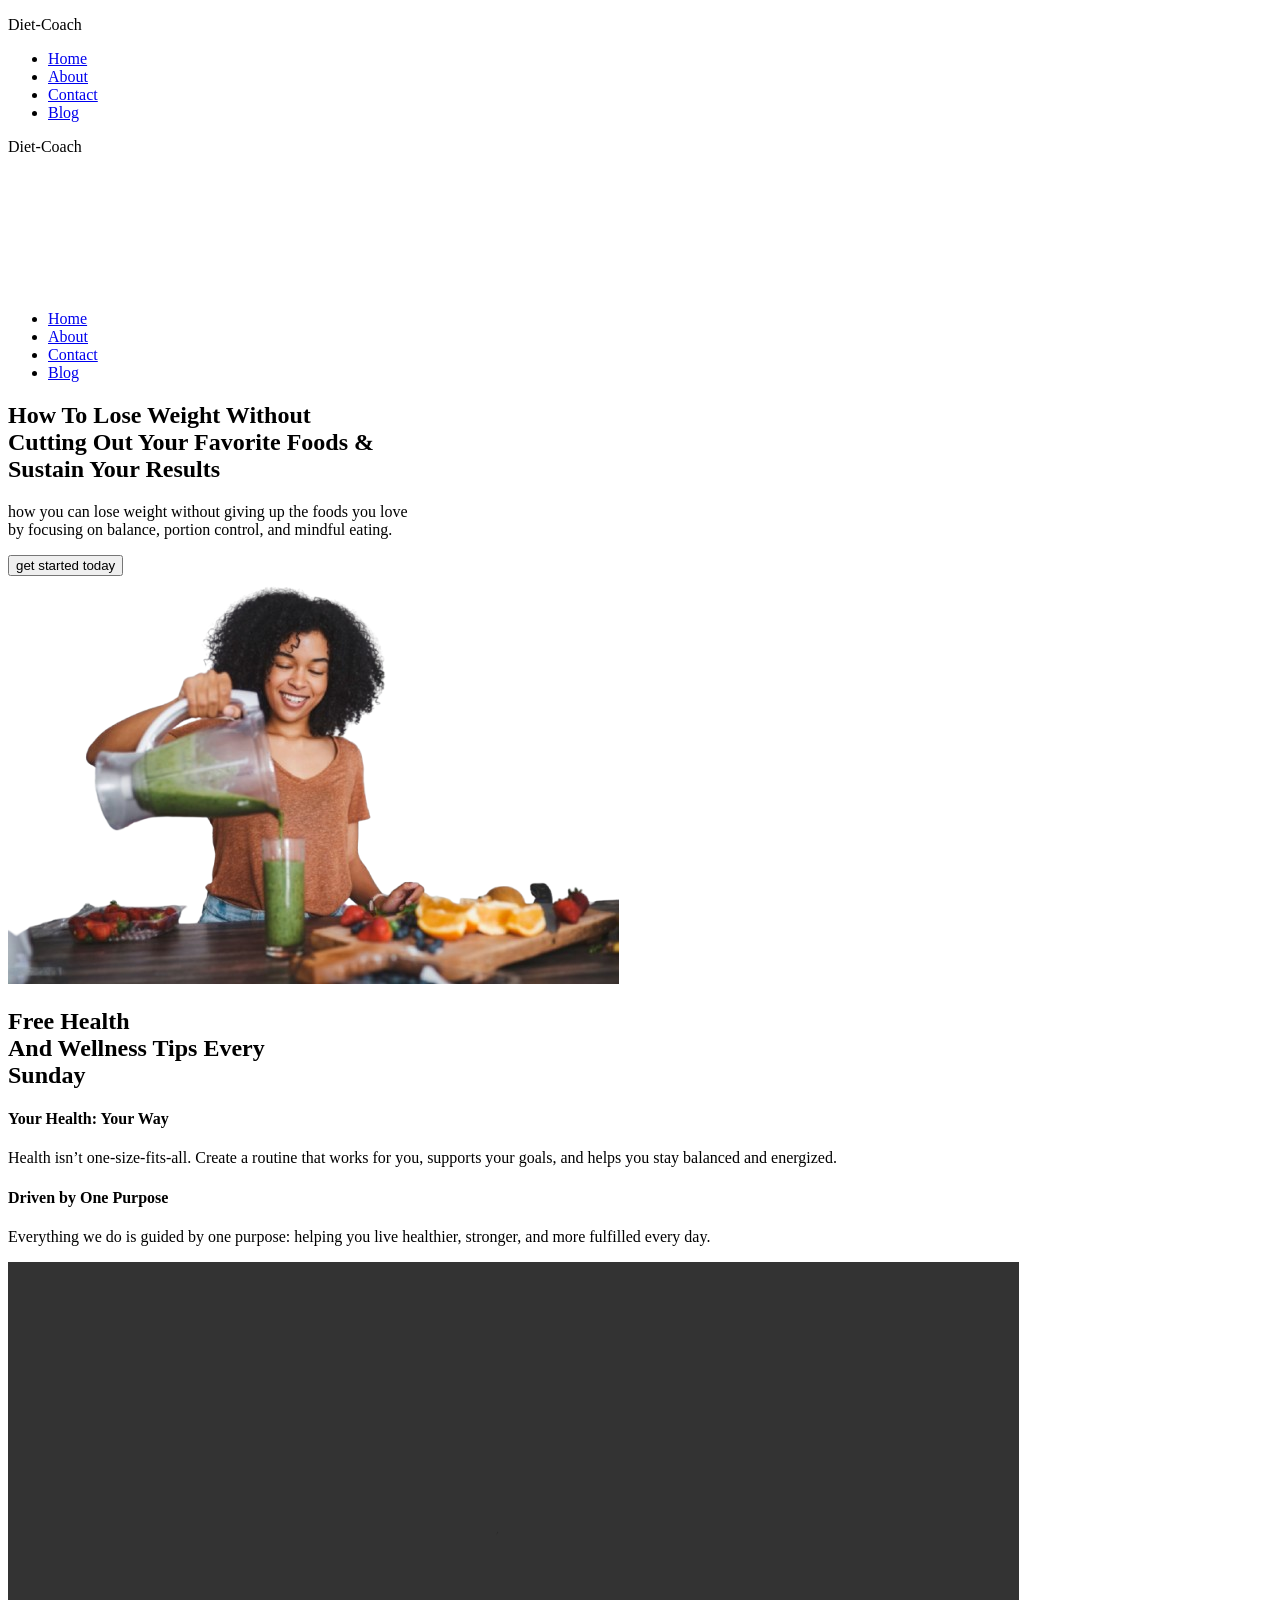
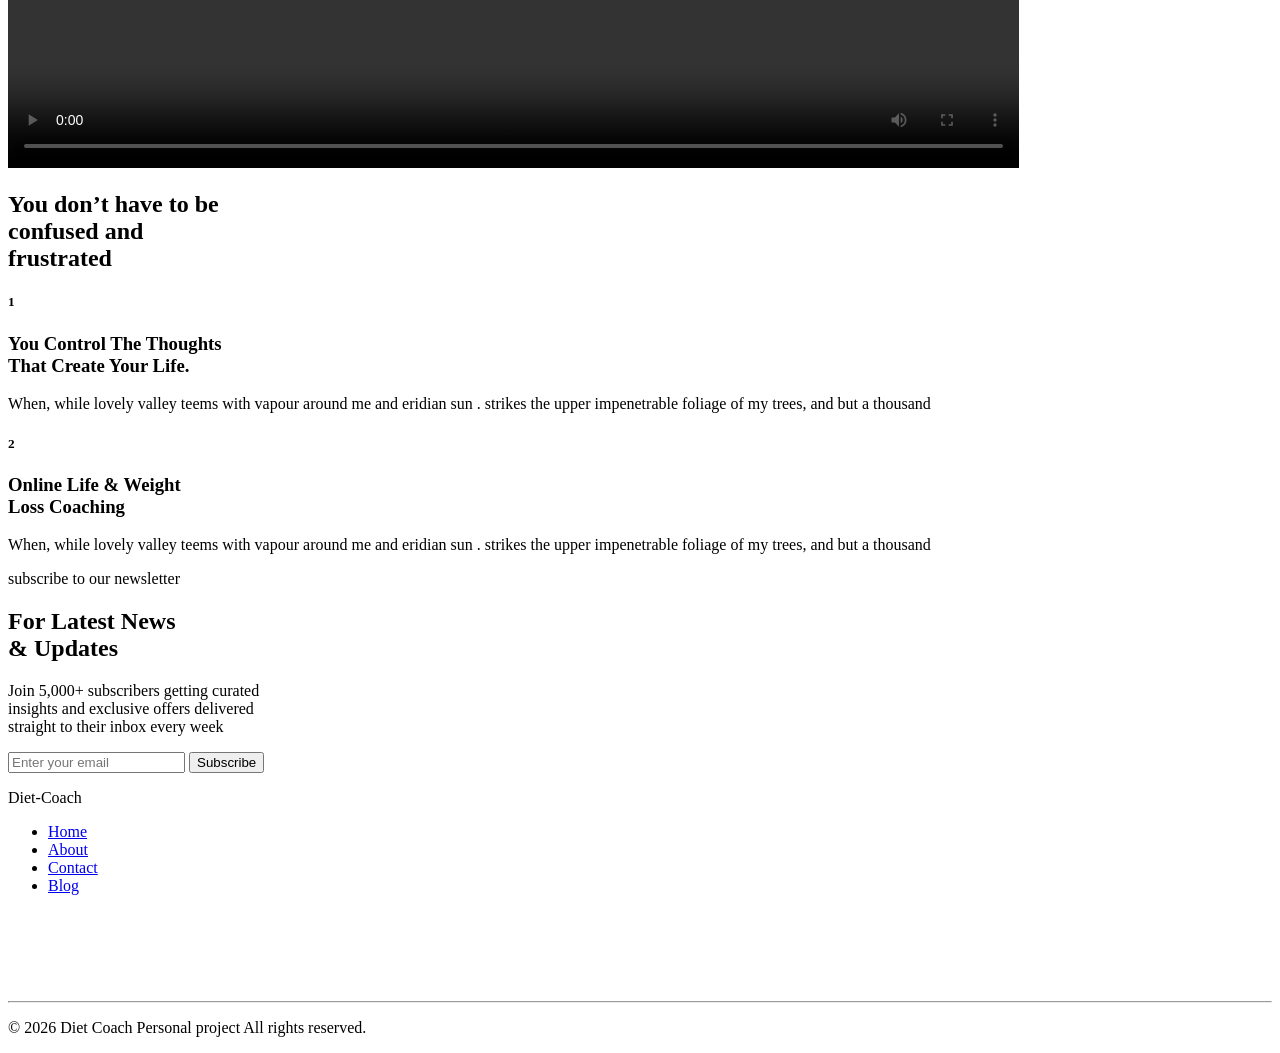
==== html/about.html @ 289330c9 "update hero section img" ====
<!DOCTYPE html>
<html lang="en">
<head>
    <meta charset="UTF-8">
    <meta name="viewport" content="width=device-width, initial-scale=1.0">
    <link rel="stylesheet" href="styles/about.css">
    <link rel="stylesheet" href="globalStyles/global.css">
    <title>About us</title>
</head>
<body>
    <main class="main-container">
    <section class="hero-section">
        <div class="nav-container">
            <nav class="desktop-nav" aria-label="desktop-nav">
                <div class="desktop-logo">
                    <p>Diet-Coach</p>
                </div>
    
                <div class="desktop-link">
                    <ul>
                        <li>
                            <a href="index.html">Home</a>
                        </li>
                        <li><a href="html/about.html">About</a></li>
                        <li><a href="html/contact.html">Contact</a></li>
                        <li> <a href="html/blog.html">Blog</a></li>
                    </ul>
                </div>
            </nav>
    
            <!-- Mobile Nav-->
            <nav class="mobile-nav" aria-label="mobile-menu">
                <div class="mobile-logo">
                    <p>Diet-Coach</p>
                </div>
                <img src="/images/hambuger-menu.png" alt="hamburger-menu" class="menu-icon">
            </nav>
    
            <!-- The hidden overlay menu -->
            <div class="menu-panel">
                <div class="close-icon-container">
                    <img src="/images/close-icon.png" alt="close-icon" class="close-icon">
                </div>
    
                <ul class="mobile-links">
                    <li>
                        <a href="/index.html">Home</a>
                    </li>
                    <li><a href="/html/about.html">About</a></li>
                    <li><a href="/html/contact.html">Contact</a></li>
                    <li> <a href="/html/blog.html">Blog</a></li>
                </ul>
            </div>
    
        </div>
    
        <div class="about-section-container">
            <div class="hero-content">
            
                <h1 class="hero-content-title">
                How To Lose Weight Without <br>
                 Cutting Out Your Favorite Foods &  <br> Sustain
                  Your Results
                </h1>
                <p class="about-content">
               how you can lose weight without giving up the foods you love <br> by focusing 
             on balance, portion control,  and mindful eating.
                </p>
                <button class="btn hero-btn">
                    get started today
                </button>
            </div>
    
            <div class="about-image-container">
               <img src="/images/about-img.png" alt="about-hero-img""
               class="about-hero-img">
            </div>
        </div>
    </section>

    <section class="wellness-section">
        <div class="wellness-content">
            <h1 class="wellness-title">
            Free Health <br>
            And Wellness Tips Every <br> Sunday
            </h1>
            <div class="wellness-subtitle">
                <h4>
               <span>Your Health:</span> Your Way
                </h4>

                <p>Health isn’t one-size-fits-all. Create a routine that works for you, supports your goals, and helps you stay balanced
                and energized.</p>
            </div>

            <div class="wellness-subtitle">
                <h4>
                Driven by One Purpose
                </h4>
            
                <p>Everything we do is guided by one purpose: helping you live healthier, stronger, and more fulfilled every day. </p>
            </div>
        </div>

        <div class="wellness-video-container">
            <video src="/images/diet-video.mp4"
         type="video/mp4" controls width="80%"></video>
        </div>
    </section>

    <section class="about-cs-section">
        <div class="cs-heading">
        <h1>You don’t have to be <br> confused and <br> frustrated</h1>    
        </div>

        <div class="content-section">

            <div class="circle">
              <h5>1</h5>
            </div>
            <h3 class="cs-sub-tittle">
                You Control The Thoughts <br> That Create Your Life.
            </h3>
            <p class="cs-content">
                When, while lovely valley teems with vapour around me and eridian sun . strikes the upper impenetrable foliage of my
                trees, and but a thousand
            </p>

        </div>

        <div class="content-section">
        
            <div class="circle">
           <h5>2</h5>
            </div>
            <h3 class="cs-sub-tittle">
                Online Life & Weight <br> Loss Coaching
            </h3>
            <p class="cs-content">
                When, while lovely valley teems with vapour around me and eridian sun . strikes the upper impenetrable foliage
                of my
                trees, and but a thousand
            </p>
        </div>
    </section>

    <section class="news-update">
        <div>
            <p class="newsletter">subscribe to our newsletter</p>
    
            <h2 class="update-title">
                For Latest News <br> & Updates
            </h2>
            <p class="update-content">
                Join 5,000+ subscribers getting curated <br> insights and exclusive offers delivered <br> straight to their
                inbox every week
            </p>
    
        </div>
        <div class="input-container">
    
            <input type="email" placeholder="Enter your email" class="email-input">
    
            <button class="btn subscribe-btn">Subscribe</button>
    
        </div>
    </section>
    
    <footer class="footer">
        <div class="footer-container">
            <div class="footer-logo">
                <p>Diet-Coach</p>
            </div>
    
            <div class="footer-links">
                <ul>
                    <li>
                        <a href="/index.html">Home</a>
                    </li>
                    <li><a href="html/about.html">About</a></li>
                    <li><a href="/html/contact.html">Contact</a></li>
                    <li> <a href="/html/blog.html">Blog</a></li>
                </ul>
            </div>
    
            <div class="social-media">
                <img src="/images/linkedln.png" alt="linkedln">
                <img src="/images/facebook.png" alt="facebook">
                <img src="/images/twitter.png" alt="twitter">
                <img src="/images/instangram.png" alt="instagram">
            </div>
        </div>
        <hr>
        <p class="reserve">
            &copy; 2026 Diet Coach Personal project All rights reserved.
        </p>
    </footer>
    </main>
  <script src="/globalscript/script.js"></script>
  <script src="/scripts/about.js"></script>
</body>
</html>
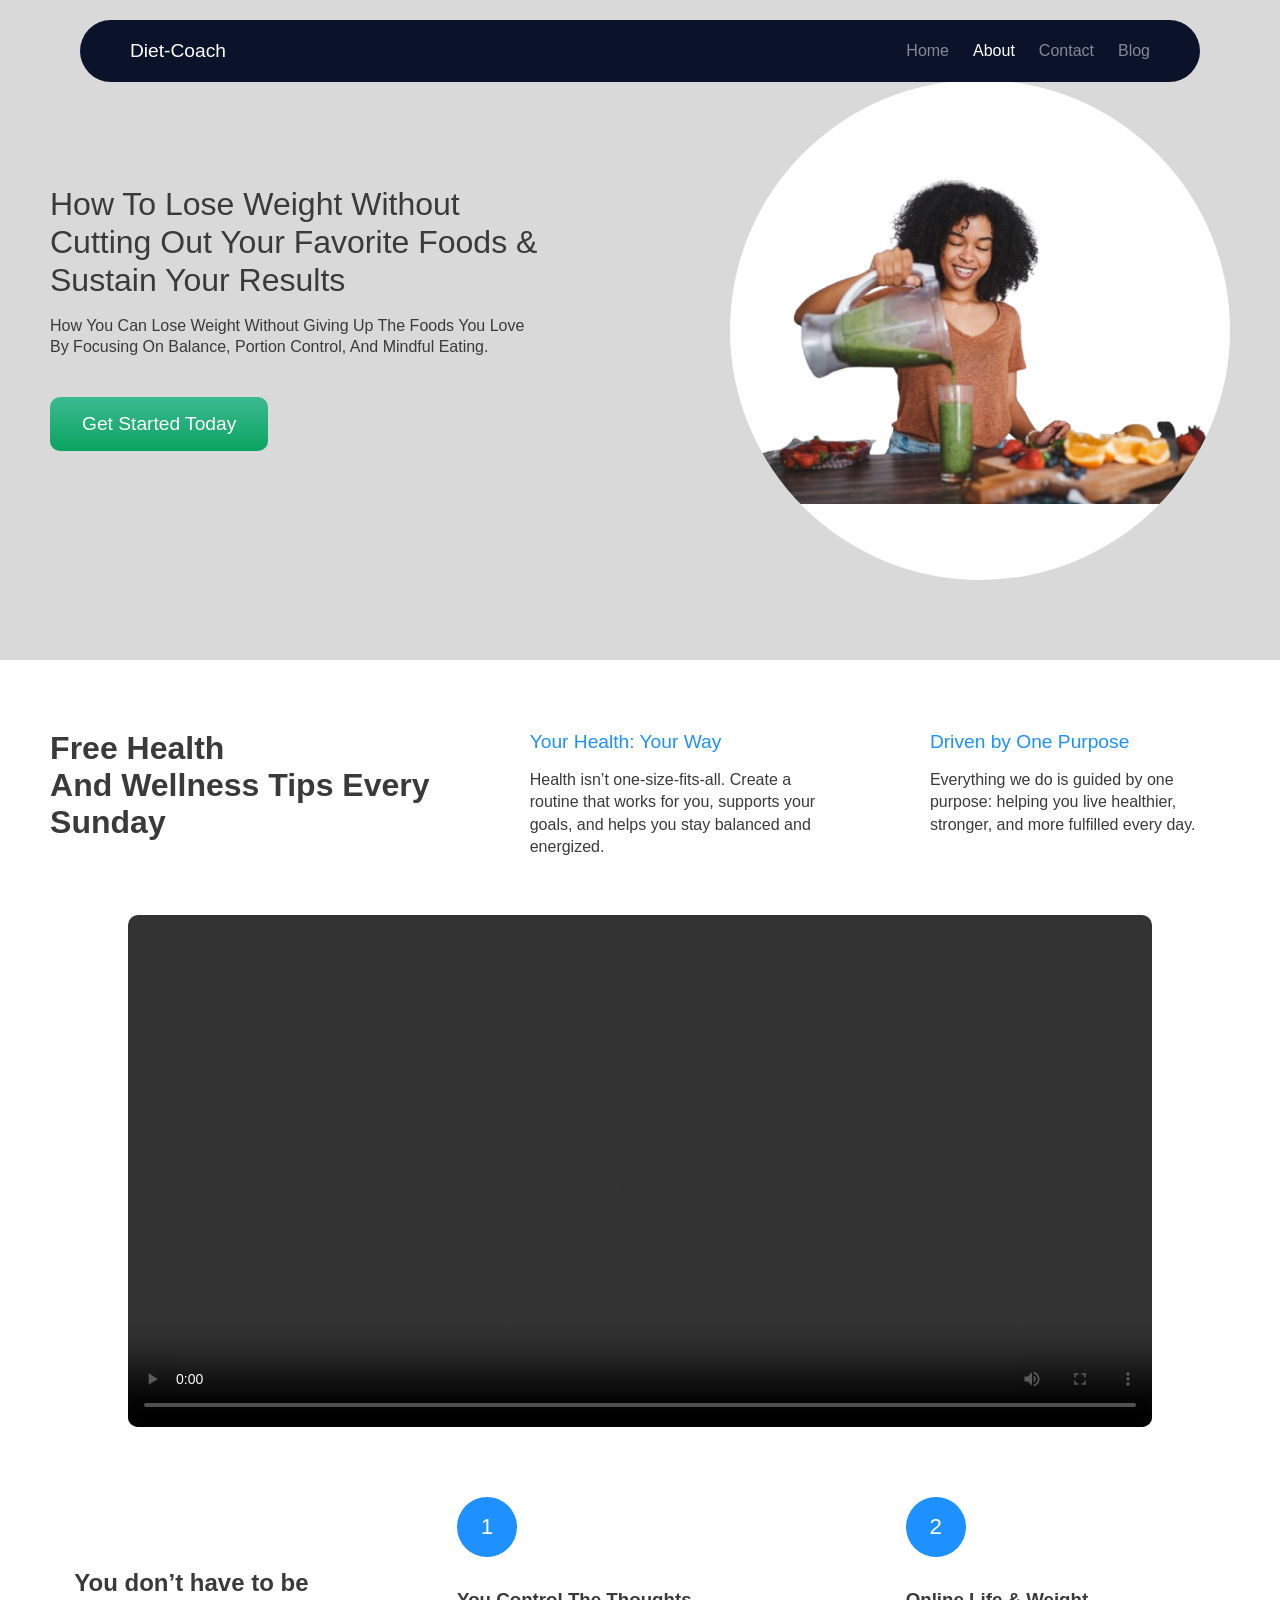
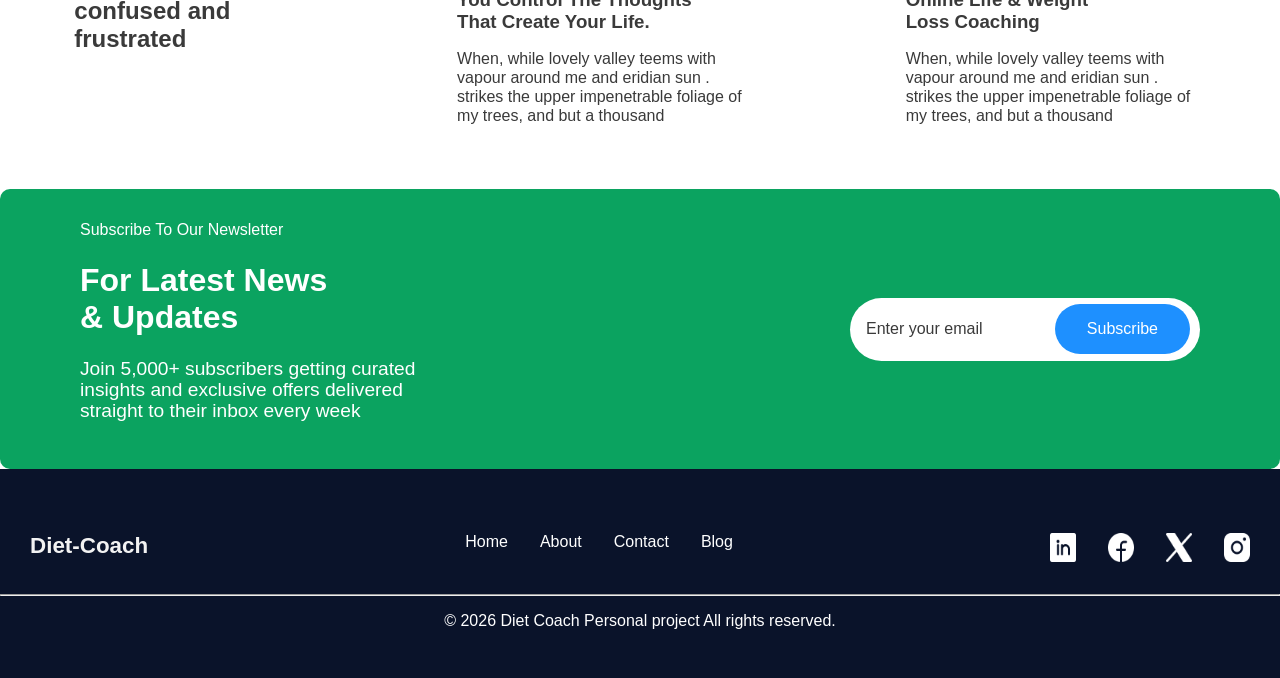
==== commit 6fd6d61c: "update about css file path" ====
--- a/html/about.html
+++ b/html/about.html
@@ -3,8 +3,8 @@
 <head>
     <meta charset="UTF-8">
     <meta name="viewport" content="width=device-width, initial-scale=1.0">
-    <link rel="stylesheet" href="styles/about.css">
-    <link rel="stylesheet" href="globalStyles/global.css">
+    <link rel="stylesheet" href="/styles/about.css">
+    <link rel="stylesheet" href="/globalStyles/global.css">
     <title>About us</title>
 </head>
 <body>
--- a/styles/about.css
+++ b/styles/about.css
@@ -0,0 +1,571 @@
+.desktop-logo p {
+    color: var(--active-color);
+    font-size: 1.2rem;
+    font-family: var(--main-font);
+}
+
+.desktop-nav {
+    display: flex;
+    justify-content: space-between;
+    align-items: center;
+    background-color: var(--nav-color);
+    padding: 20px 50px;
+    border-radius: 50px;
+    left: 80px;
+    right: 80px;
+    position: fixed;
+    z-index: 100;
+}
+
+.desktop-link ul {
+    display: flex;
+    gap: 24px;
+    text-decoration: none;
+    cursor: pointer;
+    font-family: var(--main-font);
+    color: var(--inactive-color);
+    font-family: 1rem;
+}
+
+.desktop-link li {
+    list-style: none;
+}
+
+.desktop-link a {
+    text-decoration: none;
+    cursor: pointer;
+    font-family: var(--main-font);
+    color: var(--inactive-color);
+}
+
+.desktop-link  li:nth-child(2) a {
+    color: var(--active-color);
+}
+
+/* Mobile nav */
+.mobile-nav {
+    display: none;
+}
+
+.menu-panel {
+    display: none;
+}
+
+.menu-container {
+    display: none;
+}
+
+.hero-section {
+    background-color: var(--hero-bg-color);
+    padding: 20px 0;
+}
+
+.about-section-container {
+    display: flex;
+    justify-content: space-between;
+    align-items: center;
+    padding: 60px 50px;
+}
+
+.hero-content-title {
+    font-family: var(--main-font);
+    color: var(--text-color);
+    line-height: 1.2;
+    font-weight: normal;
+    font-size: 2rem;
+}
+
+.about-content {
+    margin: 1rem 0;
+    font-size: 1rem;
+    line-height: 1.3;
+    text-transform: capitalize;
+    font-family: var(--main-font);
+    color: var(--text-color);
+}
+
+.hero-btn {
+    padding: 16px 32px;
+    border: none;
+    background: var(--btn-gradient);
+    color: var(--active-color);
+    font-size: 1.2rem;
+    cursor: pointer;
+    text-transform: capitalize;
+    border-radius: 10px;
+    margin: 24px 0;
+}
+
+.about-image-container{
+    width: 500px;
+    height: 500px;
+    background-color: var(--active-color);
+    border-radius: 50%;
+    overflow: hidden;
+}
+.about-hero-img {
+    width: 100%;
+    margin-top: 90px;
+    object-fit: cover;
+}
+
+.wellness-section{
+    margin: 70px 0;
+}
+
+.wellness-section-container {
+    display: flex;
+    justify-content: space-between;
+    align-items: center;
+}
+
+.wellness-content {
+    display: flex;
+    justify-content: space-around;
+}
+
+.wellness-title {
+    font-family: var(--main-font);
+    color: var(--text-color);
+    font-size: 2rem;
+}
+.wellness-subtitle {
+    max-width: 300px;
+}
+
+.wellness-subtitle h4 {
+    font: normal normal 1.2rem/1.2 var(--main-font);
+    color: var(--accent-color);
+}
+
+.wellness-subtitle p{
+    font-family: var(--main-font);
+    color: var(--text-color);
+    line-height: 1.4;
+    margin: 1rem 0; 
+}
+
+.wellness-video-container {
+  display: flex;
+  justify-content: center;
+  border-radius: 10px;
+  margin: 40px 0;
+}
+
+.wellness-video-container video {
+    border-radius: 10px;
+} 
+
+.about-cs-section {
+    display: flex;
+    justify-content: space-around;
+    align-items: center;
+}
+
+.cs-heading {
+    color: var(--text-color);
+    font-family: var(--main-font);
+    font-weight: normal;
+}
+
+.content-section {
+    max-width: 300px;
+}
+
+.circle {
+    height: 60px;
+    width: 60px;
+    background-color: var(--accent-color);
+    border-radius: 50%;
+    display: flex;
+    justify-content: center;
+    align-items: center;
+    margin-bottom: 2rem;
+    &:hover {
+        background: var(--btn-gradient);
+        transition: 0.4ms all ease;
+    }
+}
+
+.circle h5 {
+    color: var(--active-color); 
+    font-size: 1.4rem;
+    font-family: var(--main-font);
+    font-weight: normal;
+}
+
+.cs-sub-tittle {
+    color: var(--text-color);
+    font-family: var(--main-font);
+    margin-bottom: 1rem;
+}
+
+.cs-content {
+    color: var(--text-color);
+    font-family: var(--main-font);
+    line-height: 1.2;
+}
+
+
+.news-update {
+    width: 100%;
+    background-color: #0ba360;
+    z-index: 10;
+    border-radius: 10px;
+    padding: 16px;
+    justify-content: space-between;
+    display: flex;
+    align-items: center;
+    padding: 2rem 80px;
+    margin-top: 4rem;
+}
+
+.newsletter {
+    color: var(--active-color);
+    font-family: var(--main-font);
+    font-size: 1rem;
+    text-transform: capitalize;
+}
+
+.update-title {
+    color: var(--active-color);
+    font-family: var(--main-font);
+    font-size: 2rem;
+    margin: 1.4rem 0;
+}
+
+.update-content {
+    color: var(--active-color);
+    font-family: var(--main-font);
+    font-size: 1.2rem;
+    margin: 1rem 0;
+    line-height: 1.1;
+    font-weight: normal;
+}
+
+.input-container {
+    position: relative;
+    display: flex;
+    align-items: center;
+}
+
+.email-input {
+    padding: 1.4rem 1rem;
+    border: none;
+    border-radius: 50px;
+    width: 350px;
+    font-size: 1rem;
+}
+
+.email-input::placeholder {
+    color: var(--text-color);
+    font-family: var(--main-font);
+    font-size: 1rem;
+}
+
+.email-input:focus {
+    outline: none;
+    box-shadow: 0 0 5px var(--accent-color);
+}
+
+.subscribe-btn {
+    padding: 1rem 2rem;
+    border: none;
+    border-radius: 50px;
+    background-color: var(--accent-color);
+    color: var(--active-color);
+    font-size: 1rem;
+    cursor: pointer;
+    position: absolute;
+    right: 10px;
+}
+
+.footer {
+    background-color: var(--nav-color);
+    padding: 2rem 0;
+    position: relative;
+}
+
+.footer-logo p {
+    color: var(--card-color);
+    font-size: 1.4rem;
+    font-weight: bold;
+    font-family: var(--main-font);
+}
+
+.footer-container {
+    display: flex;
+    justify-content: space-between;
+    margin: 2rem 30px;
+}
+
+.footer-links ul {
+    display: flex;
+    font-size: 1rem;
+    color: var(--text-color);
+}
+
+.footer-links li {
+    list-style: none;
+    margin: 0 1rem;
+}
+
+.footer-links a {
+    text-decoration: none;
+    color: var(--active-color);
+    font-family: var(--main-font);
+}
+
+.social-media img {
+    width: 30px;
+}
+
+.reserve {
+    color: var(--active-color);
+    text-align: center;
+    font-size: 1rem;
+    font-family: var(--main-font);
+    margin: 1rem 0;
+}
+
+
+.social-media img {
+    width: 26px;
+}
+
+.social-media {
+    gap: 2rem;
+    display: flex;
+}
+
+/* Mobile Responsiveness */
+
+@media (max-width: 700px) {
+    .menu-container {
+        width: 100%;
+        max-width: 700px
+    }
+
+    .desktop-nav {
+        display: none;
+    }
+
+        .mobile-nav {
+            display: flex;
+            justify-content: space-between;
+            align-items: center;
+            padding: 16px 30px;
+            background-color: var(--nav-color);
+        }
+    
+    
+        .mobile-logo p {
+            color: var(--active-color);
+            font-size: 1.2rem;
+            font-family: var(--main-font);
+        }
+    
+        .menu-icon {
+            width: 24px;
+            height: 24px;
+            cursor: pointer;
+        }
+    
+        .menu-panel {
+            background-color: var(--nav-color);
+            width: 100%;
+            height: 100dvh;
+            position: fixed;
+            left: 0;
+            top: 0;
+            display: none;
+            transition: ease 4ms;
+            z-index: 999;
+            position: fixed;
+        }
+    
+        .menu-panel.active {
+            display: block;
+
+        }
+    
+        .close-icon-container {
+            display: flex;
+            justify-content: flex-end;
+            margin-right: 20px;
+        }
+    
+        .close-icon {
+            width: 30px;
+            height: 30px;
+            cursor: pointer;
+            margin: 20px;
+        }
+    
+        .mobile-links {
+            display: flex;
+            flex-direction: column;
+            align-items: center;
+            gap: 20px;
+            margin-top: 50px;
+        }
+    
+        .mobile-links li {
+            list-style: none;
+        }
+    
+        .mobile-links a {
+            text-decoration: none;
+            color: var(--inactive-color);
+            font-family: var(--main-font);
+            font-size: 1.2rem;
+        }
+    
+        .mobile-links li:first-child a {
+            color: var(--active-color);
+        }
+  .about-section-container {
+    flex-direction: column;
+  }
+
+  .hero-content-title {
+    font-size: 1.8rem;
+    text-align: center;
+  }
+
+   .hero-content-title br {
+    display: none;
+   }
+
+   .hero-btn {
+    margin: 0 auto;
+    display: block;
+   }
+
+   .about-image-container {
+    max-width: 300px;
+    max-height: 300px;
+    margin-top: 90px;
+   }
+
+   .wellness-content {
+    flex-direction: column;
+   }
+
+   .wellness-title {
+    text-align: center;
+    font-size: 1.6rem;
+    font-weight: normal;
+    margin-bottom: 3rem;
+   }
+
+   .wellness-subtitle {
+    margin: 0 auto;
+   }
+
+   .wellness-subtitle h4{
+    font-size: 1rem;
+   }
+
+    .wellness-subtitle p {
+    margin: 0.8rem 0; 
+    }
+
+    .about-cs-section {
+        flex-direction: column;
+    }
+
+    .cs-heading h1{
+        font-size: 1.6rem;
+        text-align: center;
+        font-weight: normal;
+        margin-bottom: 2rem;
+        text-transform: capitalize;
+        line-height: 1.4;
+    }
+
+    .cs-heading br {
+        display: none;
+    }
+
+    .cs-heading {
+        max-width: 300px;
+    }
+
+    .circle {
+        margin: 1rem auto;
+    }
+
+    .cs-sub-tittle {
+        text-align: center;
+    }
+
+    .cs-content {
+    font-size: 1rem;
+    line-height: 1.3;
+    margin: 2rem 0;
+    text-align: center;
+    }
+
+    .news-update {
+        flex-direction: column;
+    }
+
+    .newsletter {
+        text-align: center;
+    }
+
+    .update-title {
+        font-size: 1.6rem;
+        text-align: center;
+    }
+
+    .update-content {
+        font-size: 1rem;
+        line-height: 1.3;
+        margin-bottom: 2rem;
+    }
+
+    .footer-container{
+        flex-direction: column;
+    }
+
+    .footer-logo {
+        margin: 2rem auto;
+    }
+    .footer-links {
+        margin: 2rem 0;
+    }
+
+    .footer-links a {
+        color: var(--inactive-color);
+        text-align: center;
+    }
+
+    .footer-links ul {
+        justify-content: center;
+        font-size: 1rem;
+        color: var(--text-color);
+    }
+
+  .footer-links ul li:nth-child(2) a {
+    color: var(--active-color);
+  }
+
+  .social-media img {
+    width: 18px;
+  }
+
+  .social-media {
+    justify-content: center;
+    gap: 1rem;
+  }
+
+  hr {
+    color: var(--inactive-color);
+  }
+
+  .reserve {
+    color: var(--inactive-color);
+  }
+}
--- a/globalStyles/global.css
+++ b/globalStyles/global.css
@@ -0,0 +1,22 @@
+* {
+    margin: 0;
+    padding: 0;
+    box-sizing: border-box;
+}
+
+:root {
+    --main-font: "poppins", sans-serif;
+    --nav-color: #0a132a;
+    --active-color: #ffffff;
+    --inactive-color: #ffffff80;
+    --accent-color: #1e90ff;
+    --text-color: #3a3a3a;
+    --hero-bg-color: #d9d9d9;
+    --card-color: #f2f2f2;
+    --btn-gradient: linear-gradient(to top,
+            #0ba360 0%,
+            #3cba92 100%);
+    --border-gradient: linear-gradient(45deg,
+     #fada61 0.000%, #ff9188 50.000%,
+      #ff5acd 100%);
+}
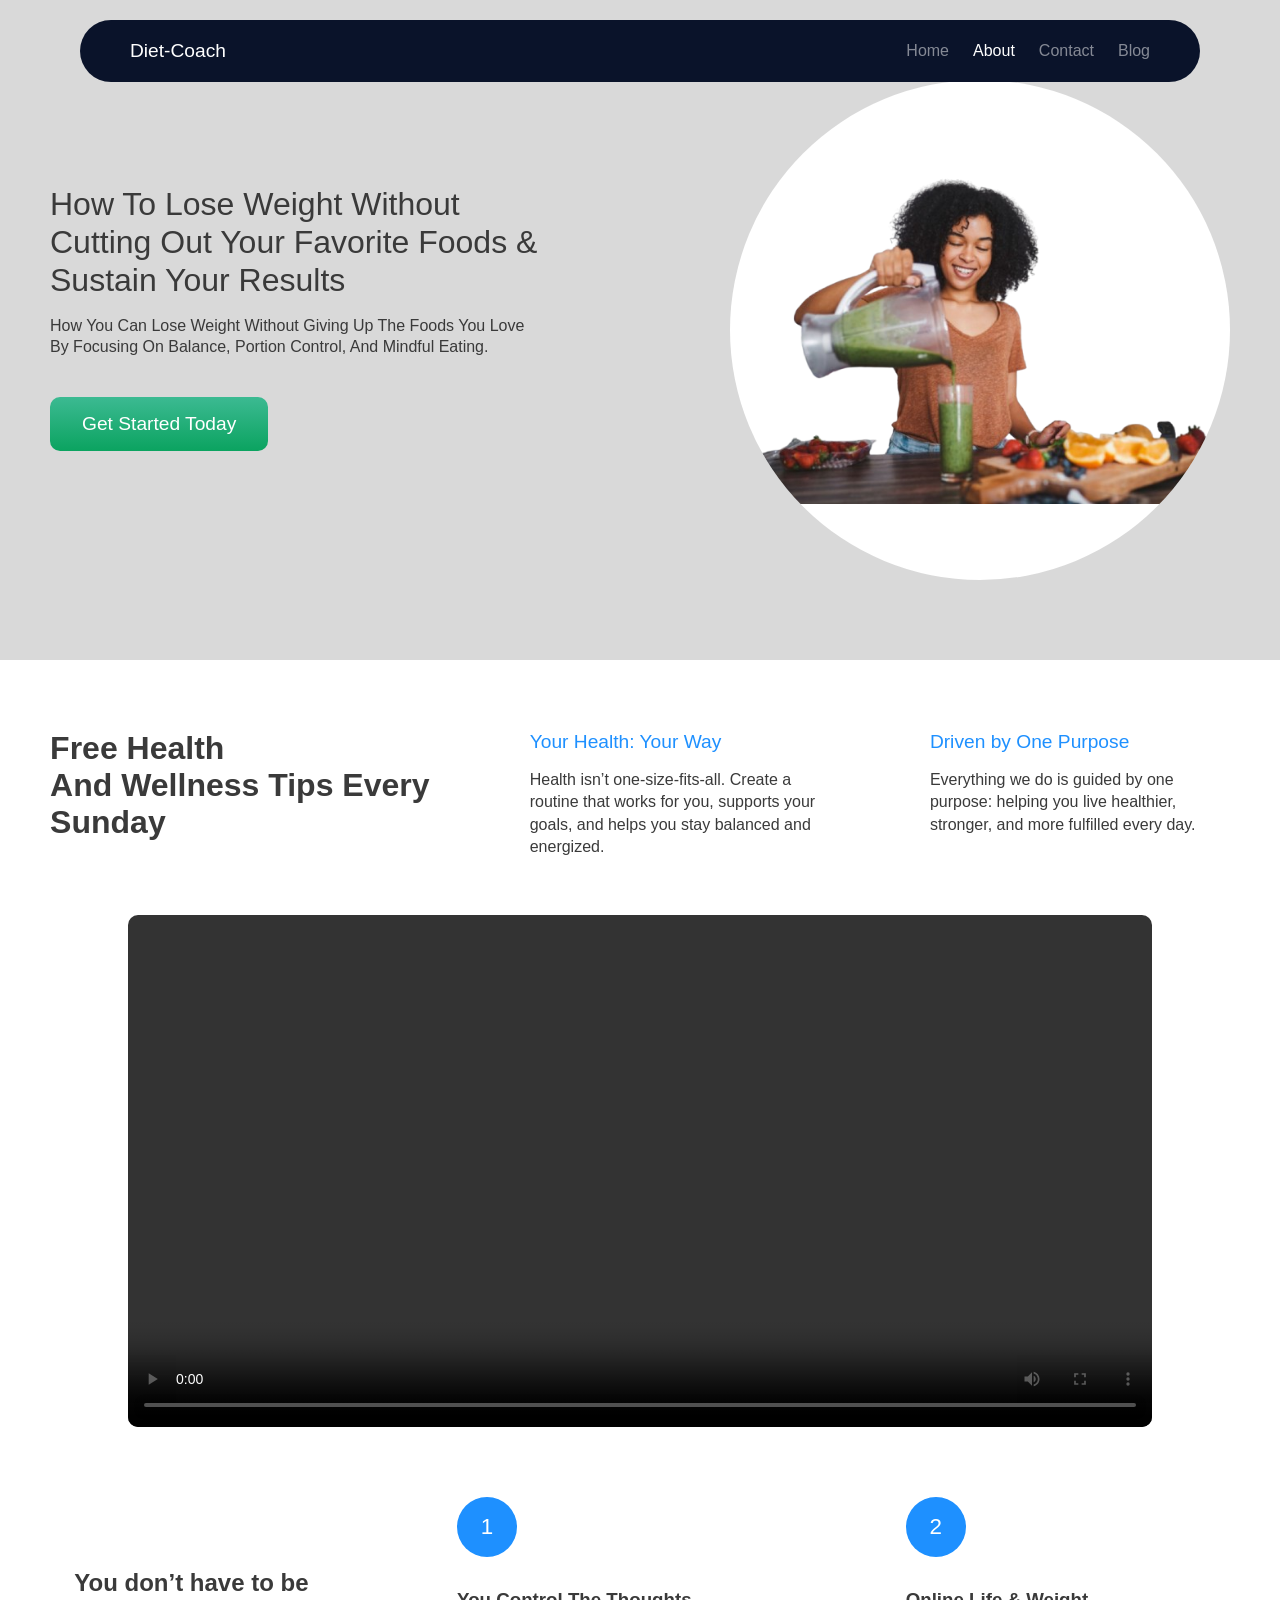
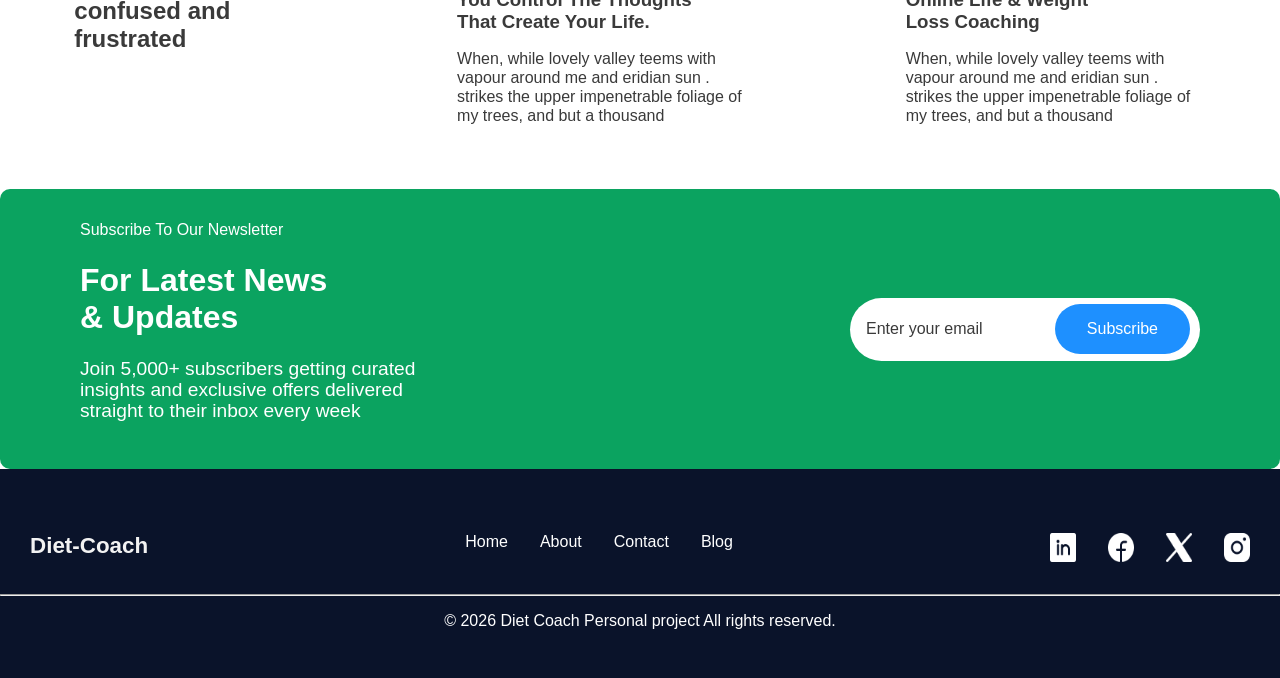
==== commit bb4fe6ae: "update file path" ====
--- a/html/about.html
+++ b/html/about.html
@@ -3,7 +3,7 @@
 <head>
     <meta charset="UTF-8">
     <meta name="viewport" content="width=device-width, initial-scale=1.0">
-    <link rel="stylesheet" href="/styles/about.css">
+    <link rel="stylesheet" href="../styles/about.css">
     <link rel="stylesheet" href="/globalStyles/global.css">
     <title>About us</title>
 </head>
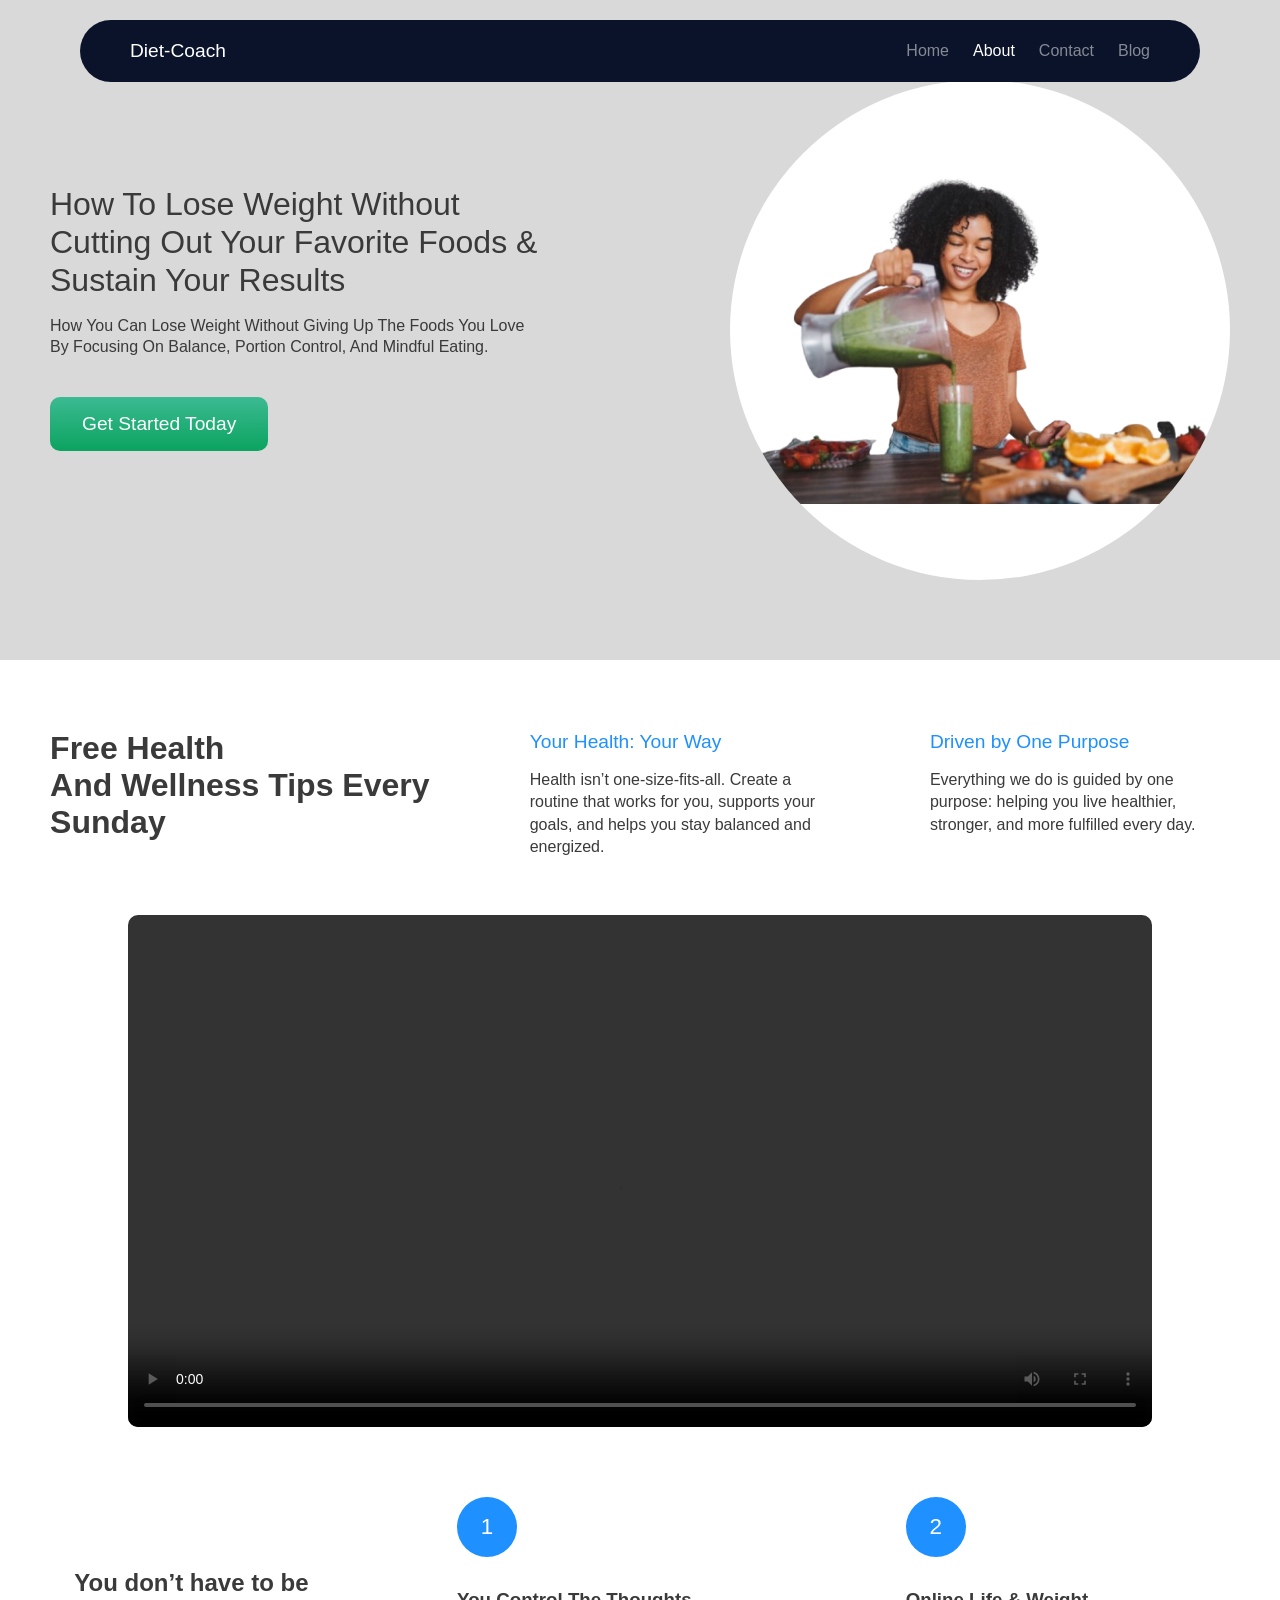
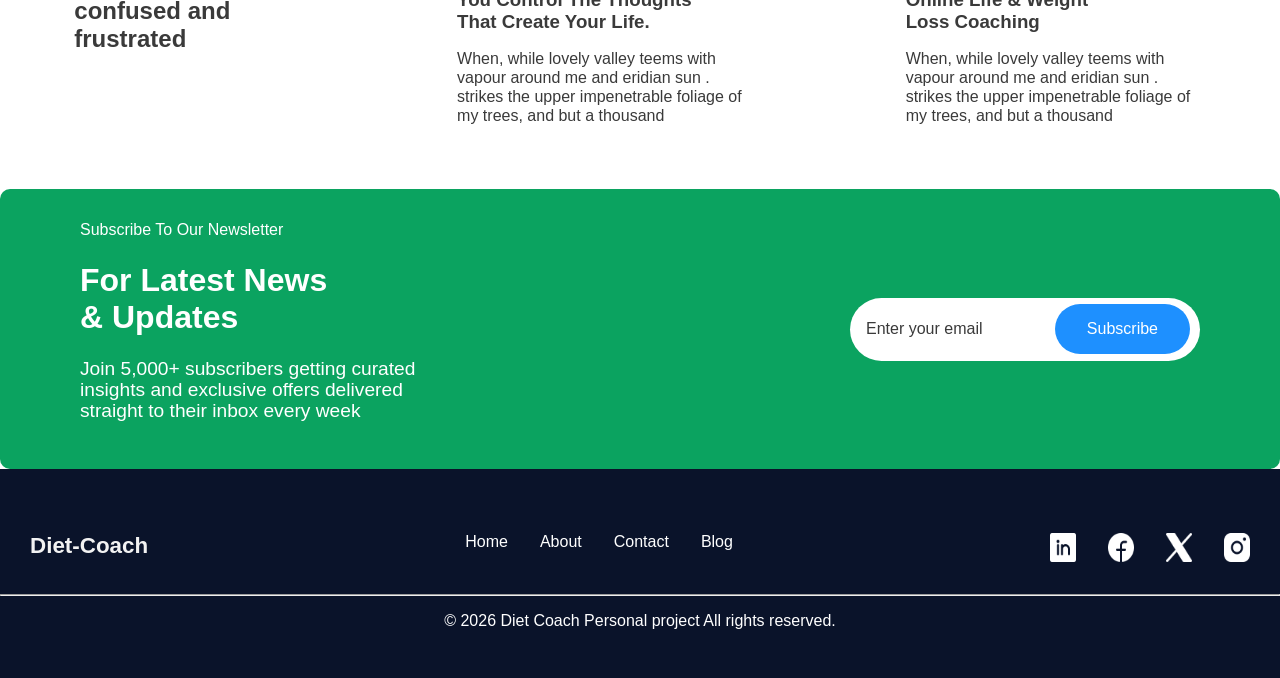
==== commit f33a7676: "update file path" ====
--- a/html/about.html
+++ b/html/about.html
@@ -19,11 +19,11 @@
                 <div class="desktop-link">
                     <ul>
                         <li>
-                            <a href="index.html">Home</a>
+                            <a href="/index.html">Home</a>
                         </li>
-                        <li><a href="html/about.html">About</a></li>
-                        <li><a href="html/contact.html">Contact</a></li>
-                        <li> <a href="html/blog.html">Blog</a></li>
+                        <li><a href="/html/about.html">About</a></li>
+                        <li><a href="/html/contact.html">Contact</a></li>
+                        <li> <a href="/html/blog.html">Blog</a></li>
                     </ul>
                 </div>
             </nav>
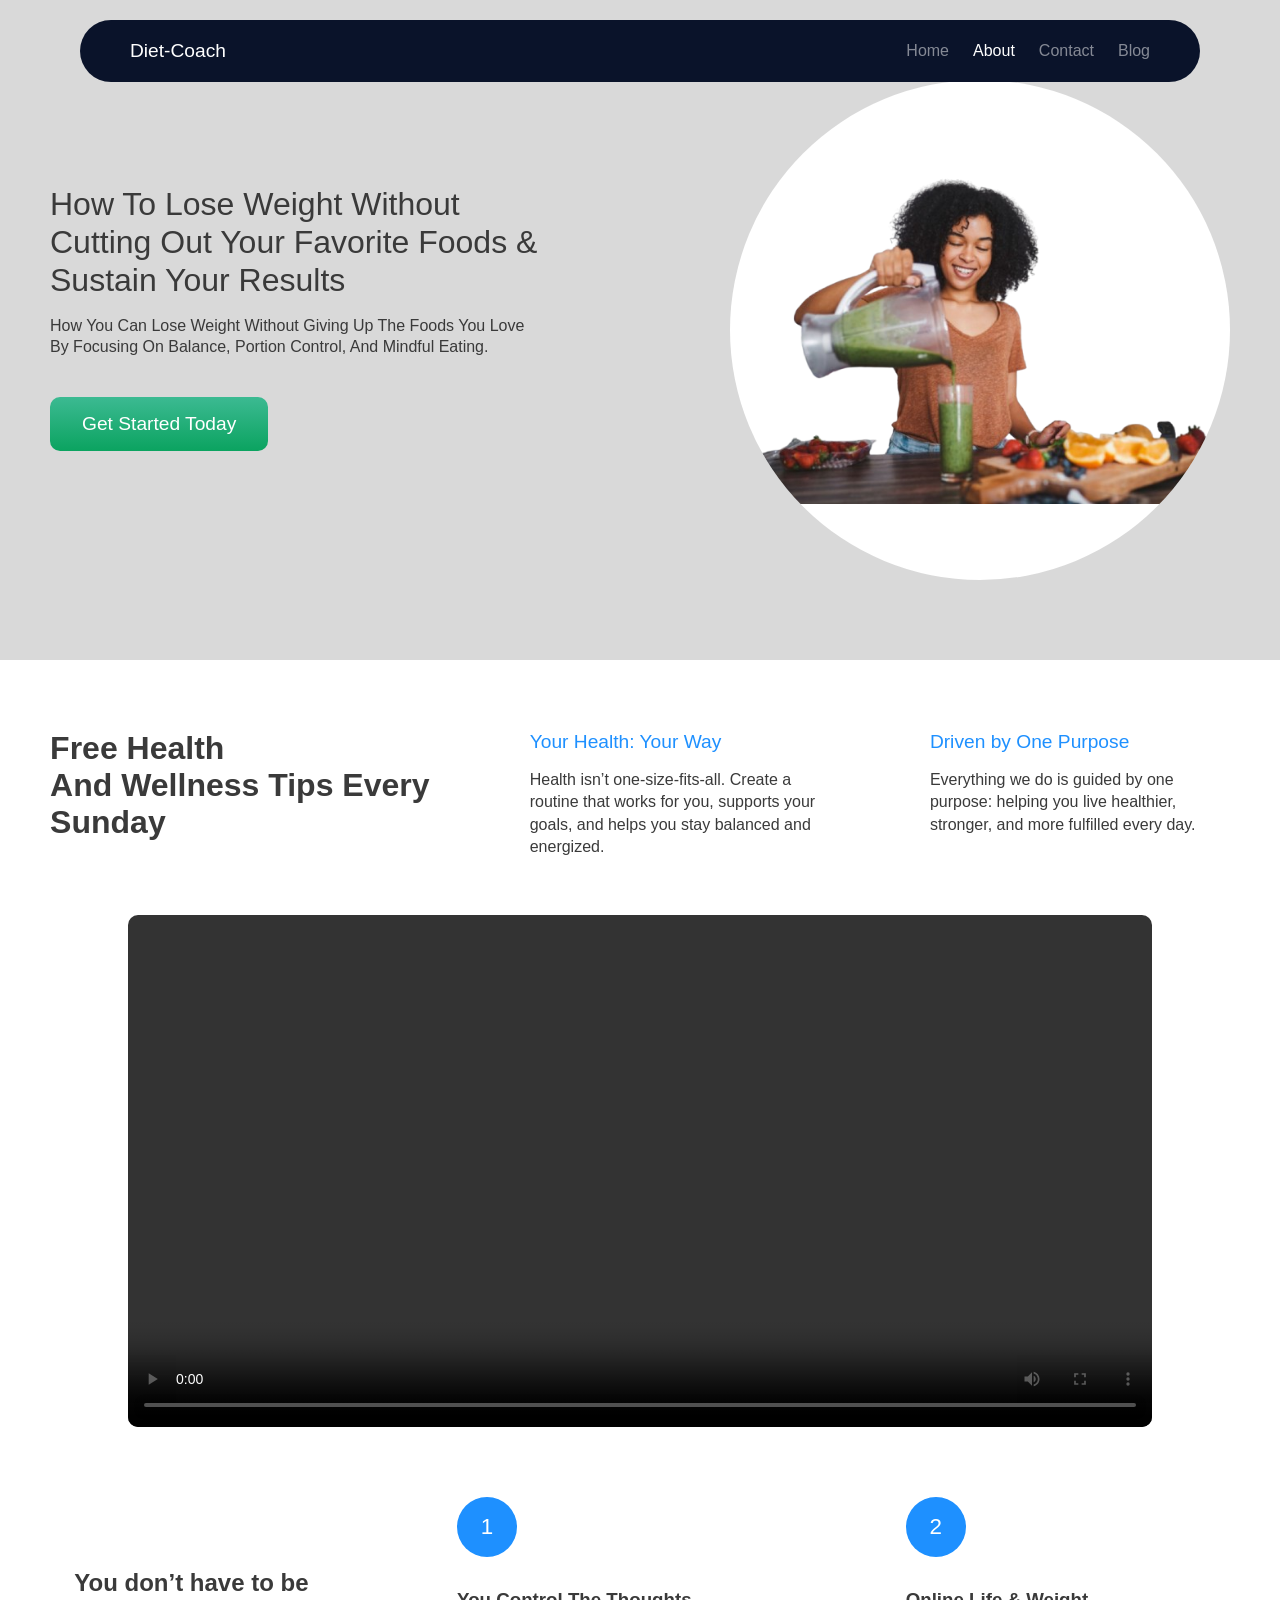
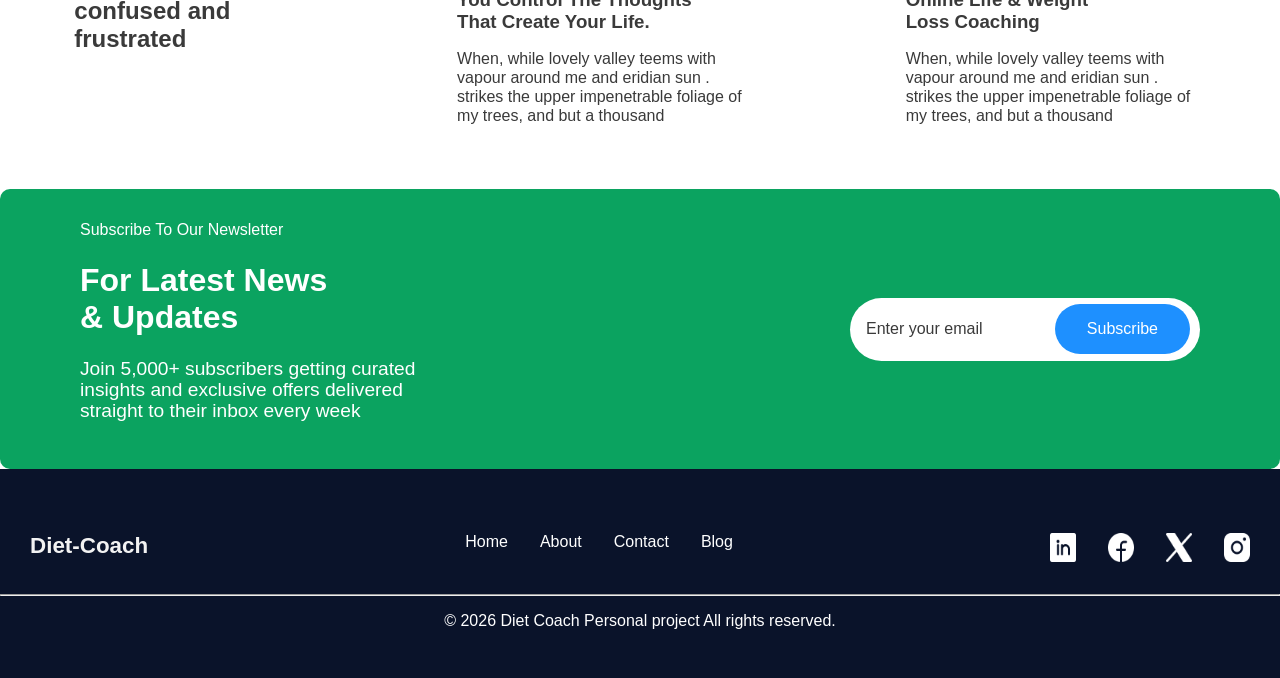
==== commit 3f8f632b: "update file path" ====
--- a/html/about.html
+++ b/html/about.html
@@ -4,7 +4,7 @@
     <meta charset="UTF-8">
     <meta name="viewport" content="width=device-width, initial-scale=1.0">
     <link rel="stylesheet" href="../styles/about.css">
-    <link rel="stylesheet" href="/globalStyles/global.css">
+    <link rel="stylesheet" href="../globalStyles/global.css">
     <title>About us</title>
 </head>
 <body>
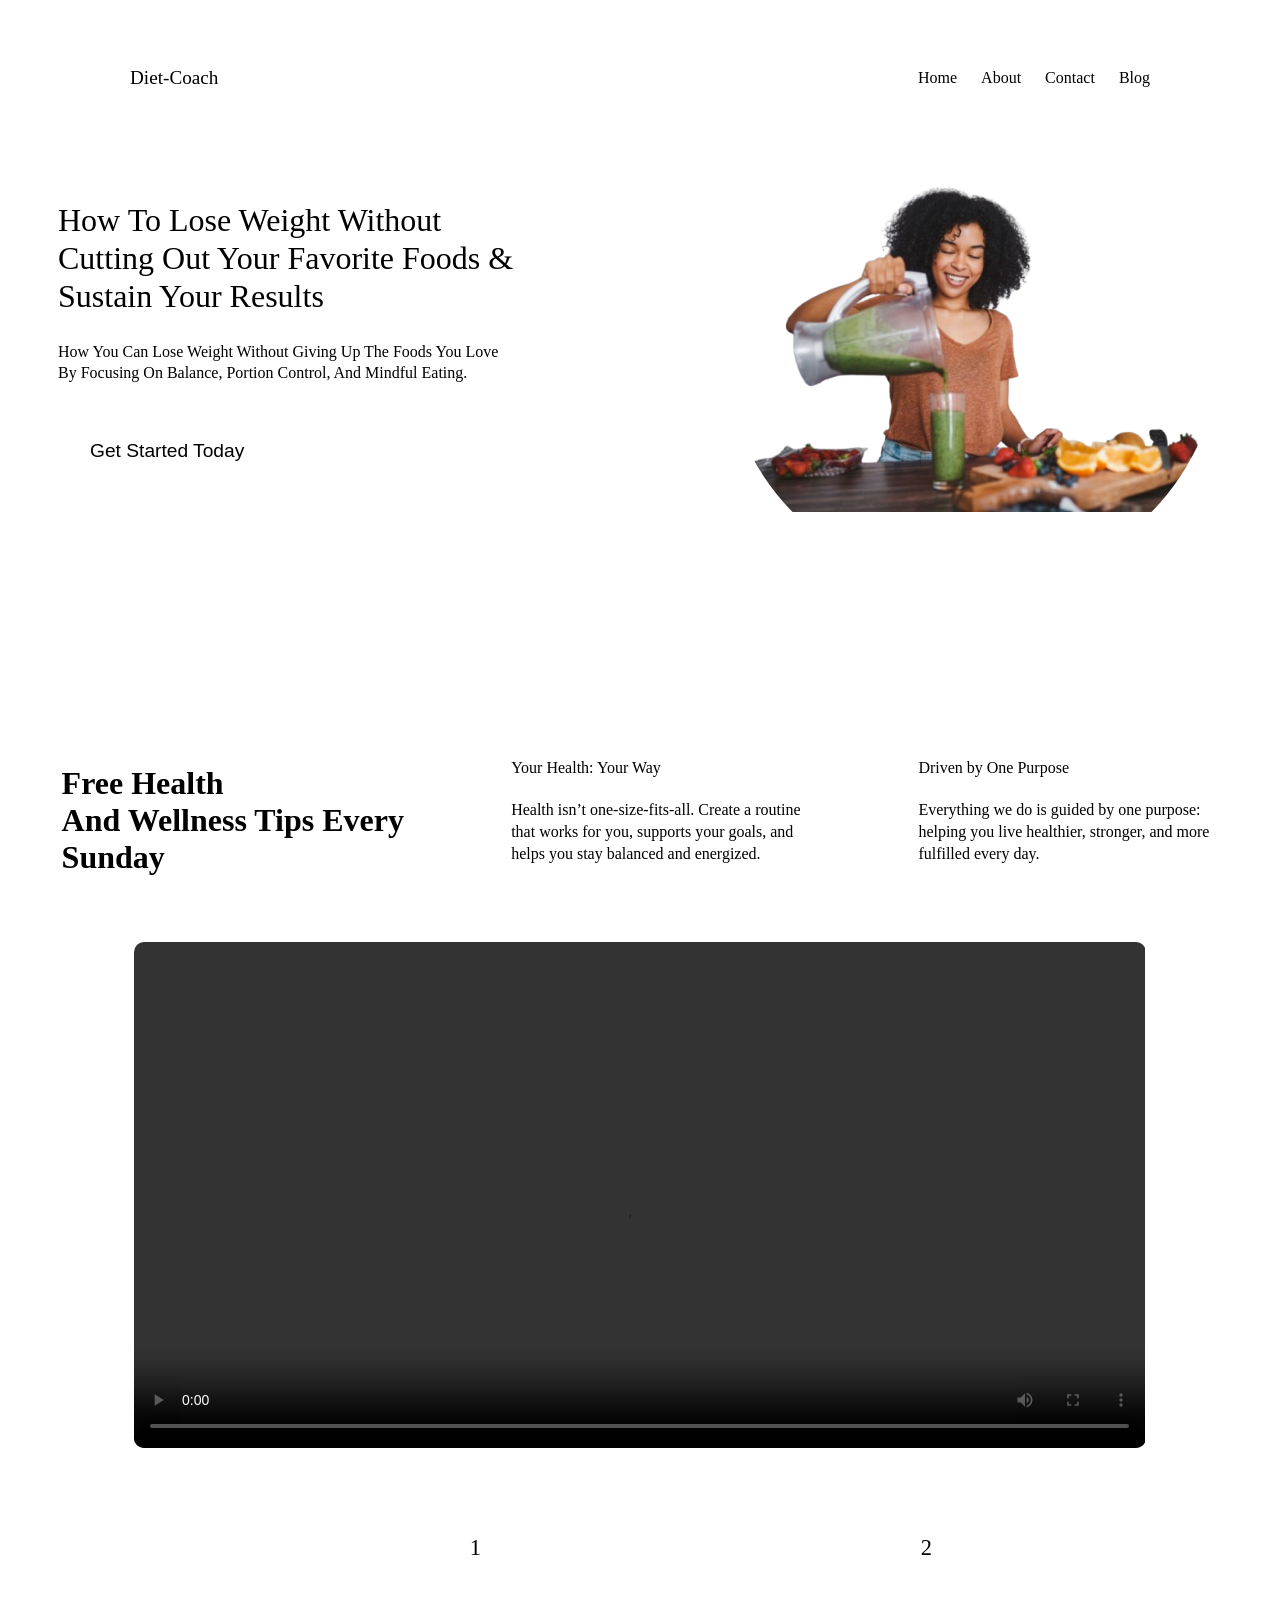
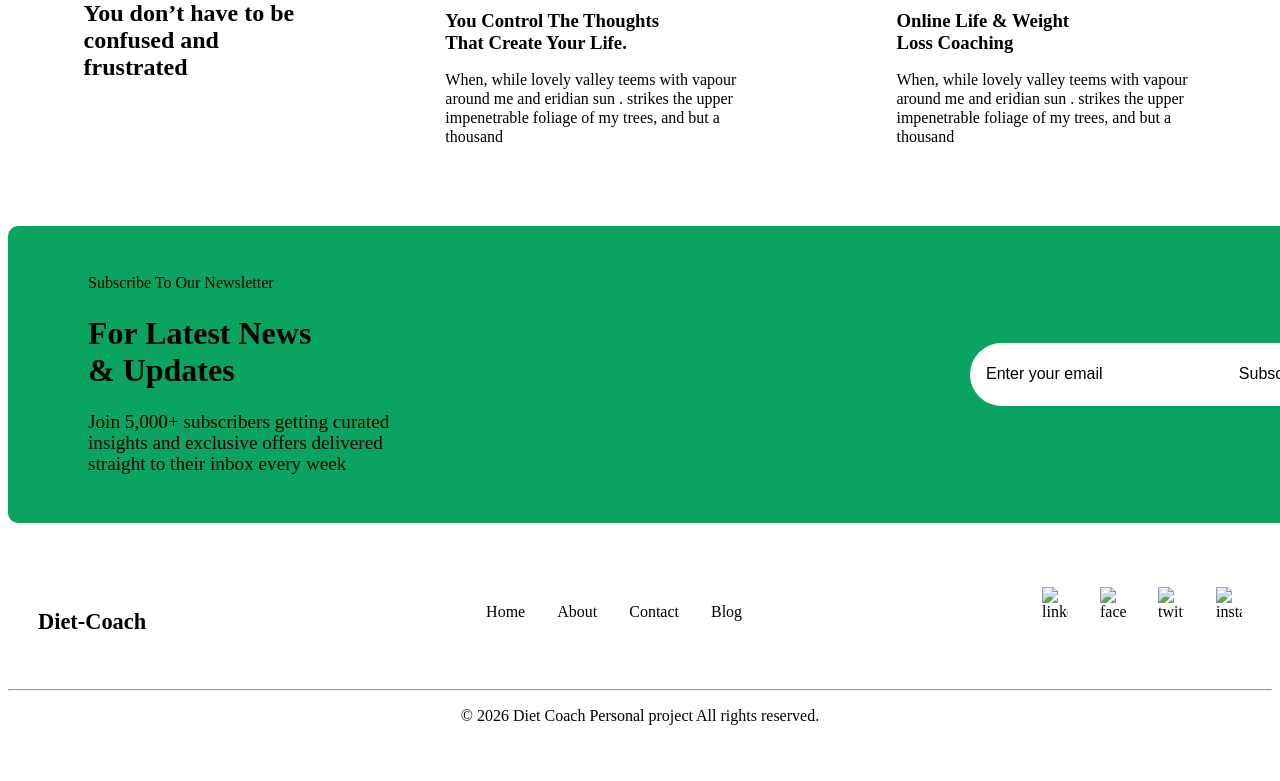
==== commit 1abe2fb0: "update file path" ====
--- a/html/about.html
+++ b/html/about.html
@@ -4,7 +4,7 @@
     <meta charset="UTF-8">
     <meta name="viewport" content="width=device-width, initial-scale=1.0">
     <link rel="stylesheet" href="../styles/about.css">
-    <link rel="stylesheet" href="../globalStyles/global.css">
+    <link rel="stylesheet" href="./globalStyles/global.css">
     <title>About us</title>
 </head>
 <body>
@@ -184,10 +184,10 @@
             </div>
     
             <div class="social-media">
-                <img src="/images/linkedln.png" alt="linkedln">
-                <img src="/images/facebook.png" alt="facebook">
-                <img src="/images/twitter.png" alt="twitter">
-                <img src="/images/instangram.png" alt="instagram">
+                <img src="images/linkedln.png" alt="linkedln">
+                <img src="images/facebook.png" alt="facebook">
+                <img src="images/twitter.png" alt="twitter">
+                <img src="images/instangram.png" alt="instagram">
             </div>
         </div>
         <hr>
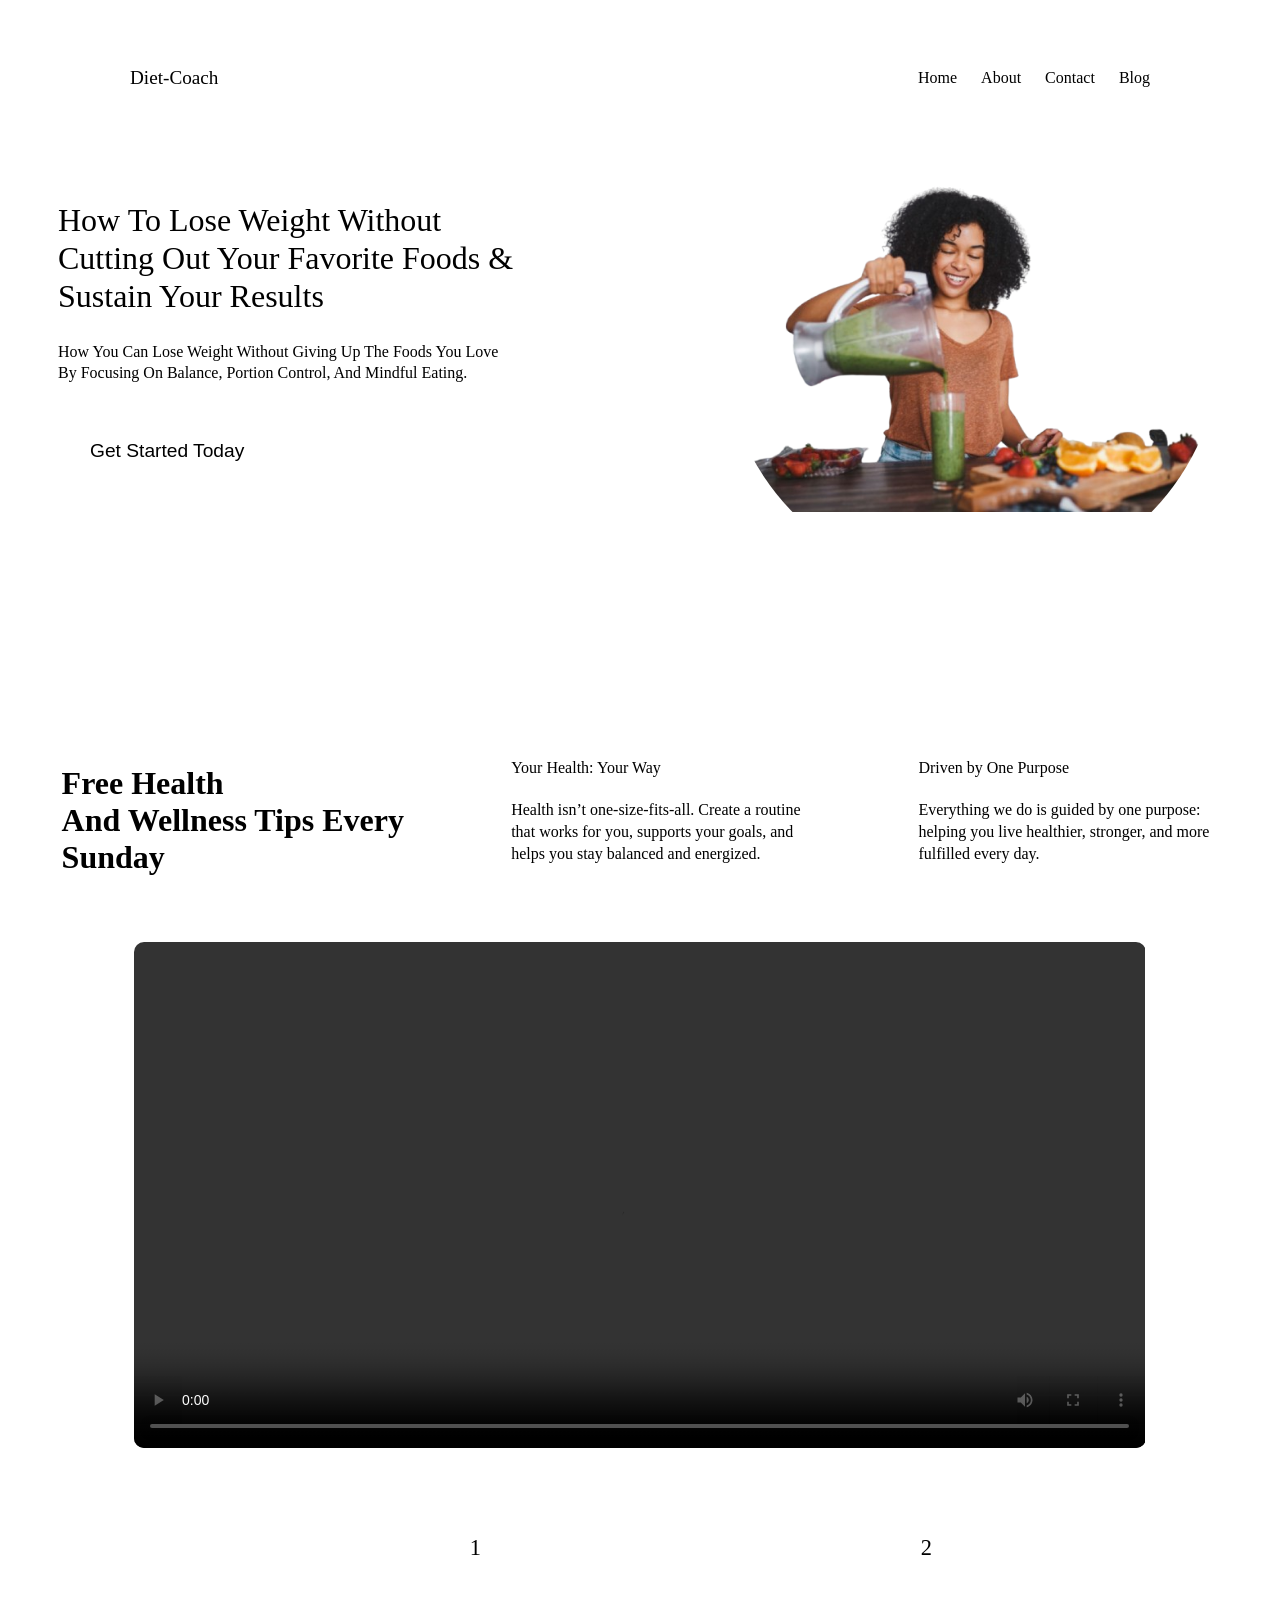
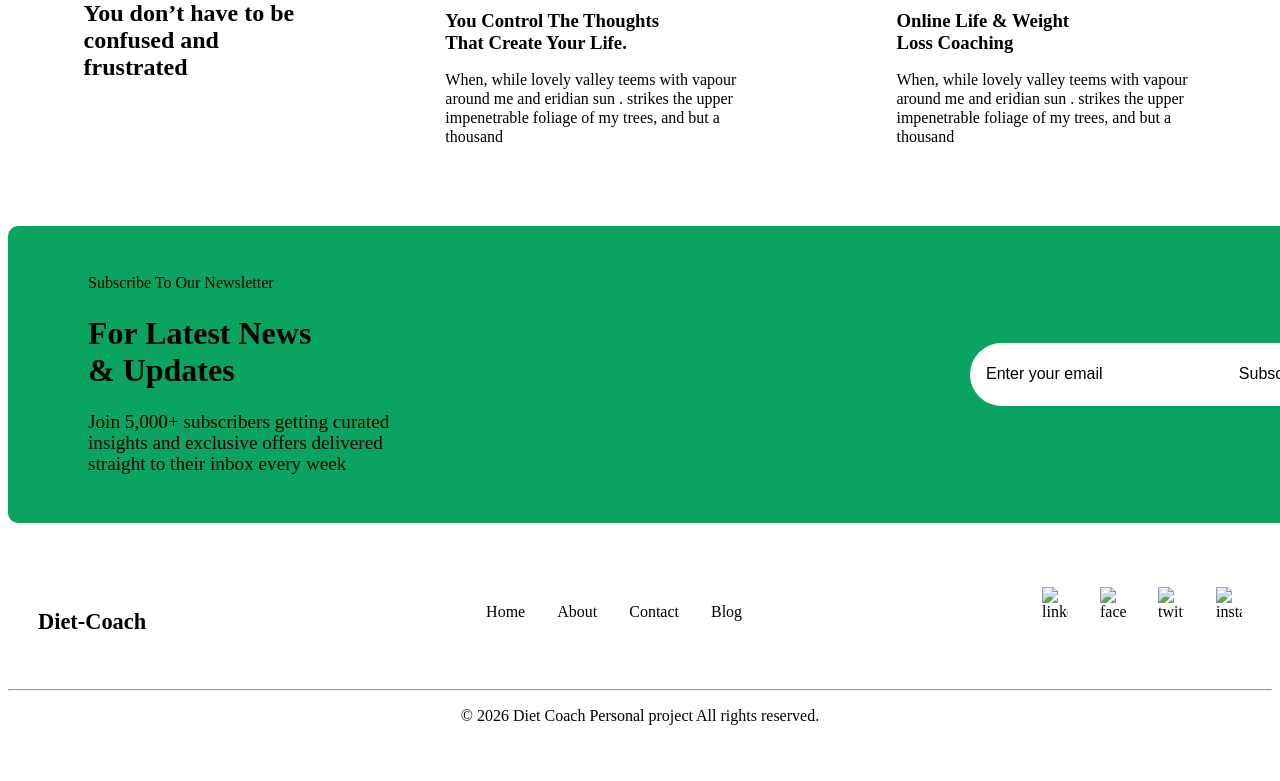
==== commit 59012301: "update home path image file path" ====
--- a/html/about.html
+++ b/html/about.html
@@ -4,7 +4,7 @@
     <meta charset="UTF-8">
     <meta name="viewport" content="width=device-width, initial-scale=1.0">
     <link rel="stylesheet" href="../styles/about.css">
-    <link rel="stylesheet" href="./globalStyles/global.css">
+    <link rel="stylesheet" href="../.globalStyles/global.css">
     <title>About us</title>
 </head>
 <body>
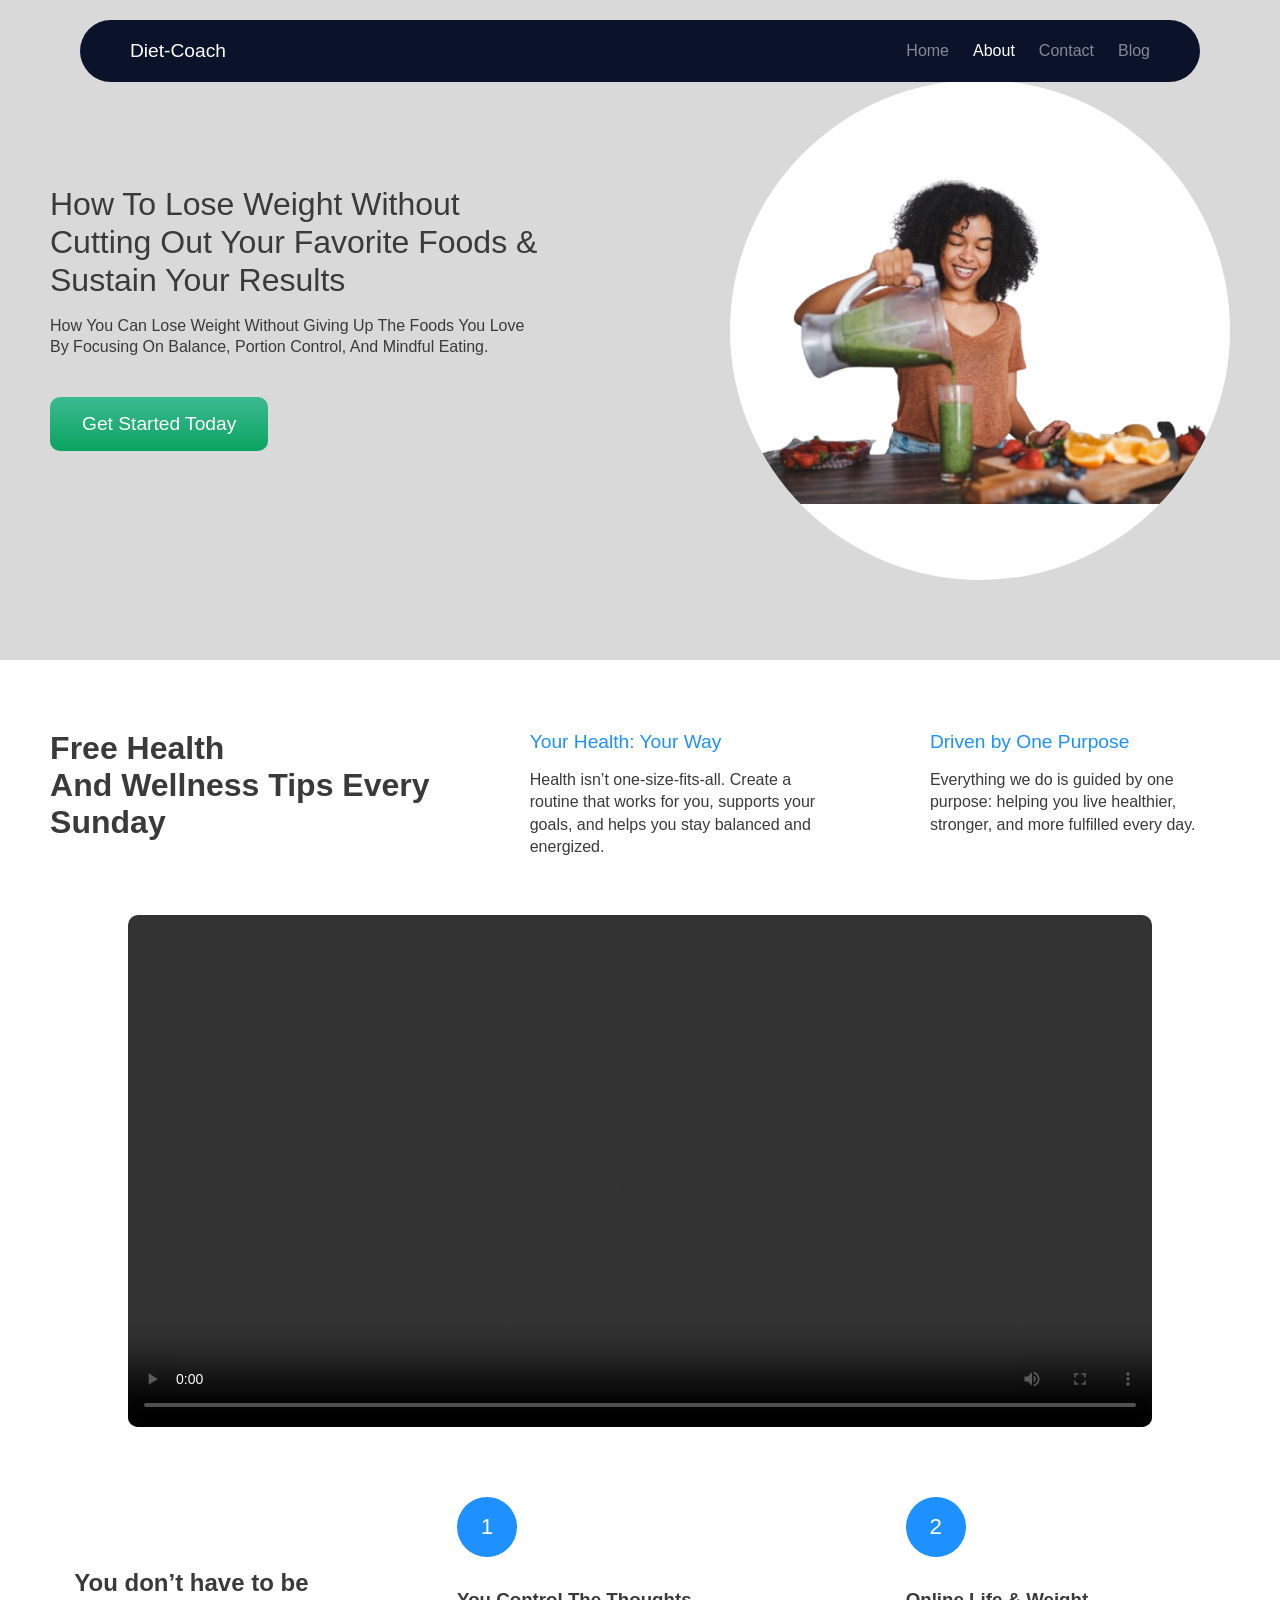
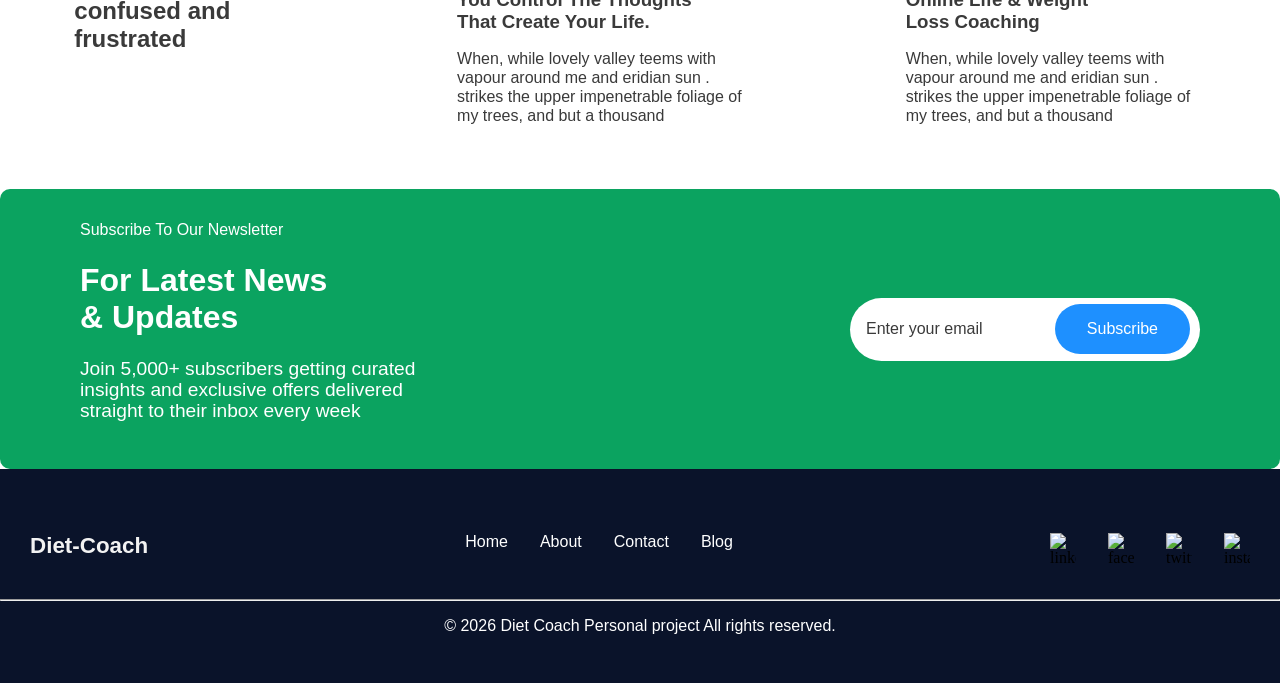
==== commit 8e7eb23a: "update file path" ====
--- a/html/about.html
+++ b/html/about.html
@@ -4,7 +4,7 @@
     <meta charset="UTF-8">
     <meta name="viewport" content="width=device-width, initial-scale=1.0">
     <link rel="stylesheet" href="../styles/about.css">
-    <link rel="stylesheet" href="../.globalStyles/global.css">
+    <link rel="stylesheet" href="../../globalStyles/global.css">
     <title>About us</title>
 </head>
 <body>
--- a/globalStyles/global.css
+++ b/globalStyles/global.css
@@ -0,0 +1,22 @@
+* {
+    margin: 0;
+    padding: 0;
+    box-sizing: border-box;
+}
+
+:root {
+    --main-font: "poppins", sans-serif;
+    --nav-color: #0a132a;
+    --active-color: #ffffff;
+    --inactive-color: #ffffff80;
+    --accent-color: #1e90ff;
+    --text-color: #3a3a3a;
+    --hero-bg-color: #d9d9d9;
+    --card-color: #f2f2f2;
+    --btn-gradient: linear-gradient(to top,
+            #0ba360 0%,
+            #3cba92 100%);
+    --border-gradient: linear-gradient(45deg,
+     #fada61 0.000%, #ff9188 50.000%,
+      #ff5acd 100%);
+}
